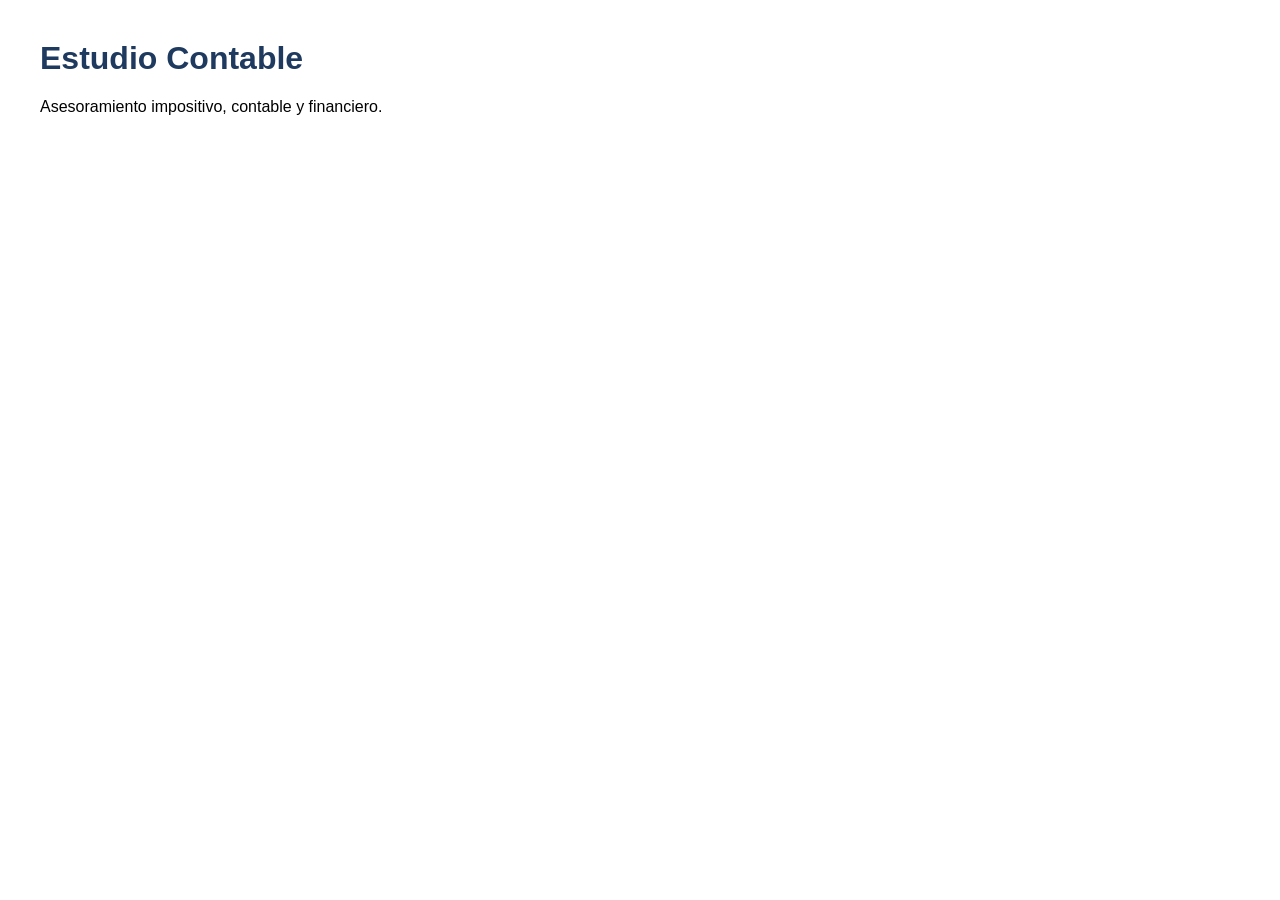
==== index.html @ 657aca86 "Base structure separated HTML CSS JS" ====
<!doctype html>
<html lang="es">
  <head>
    <meta charset="UTF-8" />
    <meta name="viewport" content="width=device-width, initial-scale=1.0" />
    <title>Estudio Contable</title>
    <link rel="stylesheet" href="styles.css" />
  </head>
  <body>
    <main>
      <h1>Estudio Contable</h1>
      <p>Asesoramiento impositivo, contable y financiero.</p>
    </main>
    <script src="script.js"></script>
  </body>
</html>
---- styles.css ----
body {
  font-family: Arial, sans-serif;
  margin: 40px;
}

h1 {
  color: #1f3a5f;
}
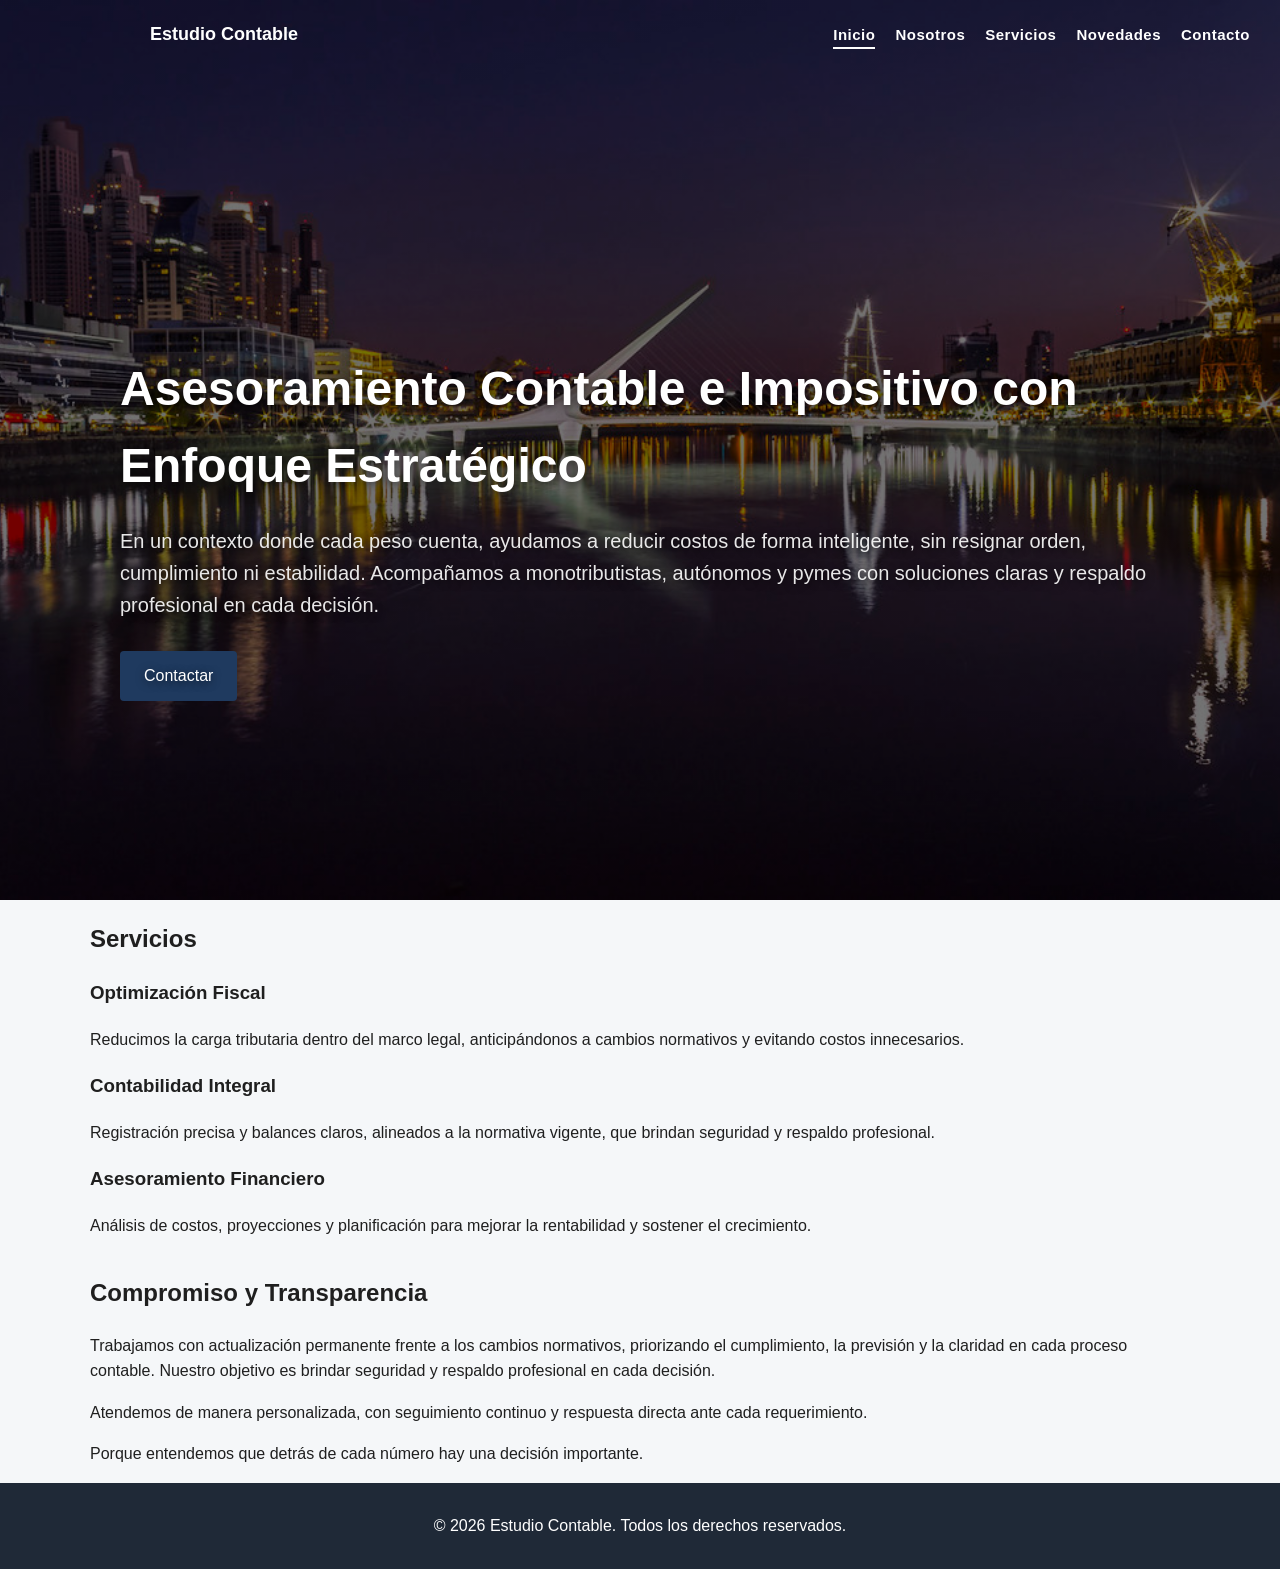
==== commit 583c9f72: "fix: corrección de rutas relativas entre index y páginas internas" ====
--- a/index.html
+++ b/index.html
@@ -3,14 +3,99 @@
   <head>
     <meta charset="UTF-8" />
     <meta name="viewport" content="width=device-width, initial-scale=1.0" />
-    <title>Estudio Contable</title>
-    <link rel="stylesheet" href="styles.css" />
+    <title>Estudio Contable | Asesoramiento Impositivo y Financiero</title>
+    <meta
+      name="description"
+      content="Estudio contable especializado en asesoramiento impositivo y financiero profesional."
+    />
+    <link rel="icon" href="favicon.ico" />
+    <link rel="stylesheet" href="css/styles.css" />
   </head>
-  <body>
-    <main>
-      <h1>Estudio Contable</h1>
-      <p>Asesoramiento impositivo, contable y financiero.</p>
+  <body class="home">
+    <!-- ===== HEADER ===== -->
+
+    <header>
+      <nav class="container">
+        <div class="logo">Estudio Contable</div>
+        <ul>
+          <li><a href="index.html" class="active">Inicio</a></li>
+          <li><a href="html/nosotros.html">Nosotros</a></li>
+          <li><a href="html/servicios.html">Servicios</a></li>
+          <li><a href="html/novedades.html">Novedades</a></li>
+          <li><a href="html/contacto.html">Contacto</a></li>
+        </ul>
+      </nav>
+    </header>
+    <!-- ===== CONTENIDO PRINCIPAL ===== -->
+
+    <main class="hero">
+      <div class="container">
+        <h1>Asesoramiento Contable e Impositivo con Enfoque Estratégico</h1>
+        <p>
+          En un contexto donde cada peso cuenta, ayudamos a reducir costos de
+          forma inteligente, sin resignar orden, cumplimiento ni estabilidad.
+          Acompañamos a monotributistas, autónomos y pymes con soluciones claras
+          y respaldo profesional en cada decisión.
+        </p>
+        <a href="html/contacto.html" class="btn">Contactar</a>
+      </div>
     </main>
-    <script src="script.js"></script>
+    <section class="services">
+      <div class="container">
+        <h2>Servicios</h2>
+        <div class="services-grid">
+          <div class="service-card">
+            <h3>Optimización Fiscal</h3>
+            <p>
+              Reducimos la carga tributaria dentro del marco legal,
+              anticipándonos a cambios normativos y evitando costos
+              innecesarios.
+            </p>
+          </div>
+          <div class="service-card">
+            <h3>Contabilidad Integral</h3>
+            <p>
+              Registración precisa y balances claros, alineados a la normativa
+              vigente, que brindan seguridad y respaldo profesional.
+            </p>
+          </div>
+          <div class="service-card">
+            <h3>Asesoramiento Financiero</h3>
+            <p>
+              Análisis de costos, proyecciones y planificación para mejorar la
+              rentabilidad y sostener el crecimiento.
+            </p>
+          </div>
+        </div>
+      </div>
+    </section>
+    <section class="commitment">
+      <div class="container">
+        <h2>Compromiso y Transparencia</h2>
+        <p>
+          Trabajamos con actualización permanente frente a los cambios
+          normativos, priorizando el cumplimiento, la previsión y la claridad en
+          cada proceso contable. Nuestro objetivo es brindar seguridad y
+          respaldo profesional en cada decisión.
+        </p>
+        <p>
+          Atendemos de manera personalizada, con seguimiento continuo y
+          respuesta directa ante cada requerimiento.
+        </p>
+        <p>
+          Porque entendemos que detrás de cada número hay una decisión
+          importante.
+        </p>
+      </div>
+    </section>
+
+    <!-- ===== FOOTER ===== -->
+
+    <footer>
+      <div class="container">
+        <p>© 2026 Estudio Contable. Todos los derechos reservados.</p>
+      </div>
+    </footer>
+    <script src="js/script.js"></script>
   </body>
 </html>
--- a/css/styles.css
+++ b/css/styles.css
@@ -0,0 +1,264 @@
+/* =========================
+   BASE GLOBAL
+========================= */
+
+body {
+  margin: 0;
+  font-family: Arial, sans-serif;
+  color: #1f1f1f;
+  background-color: #f5f7f9;
+  line-height: 1.6;
+
+  display: flex;
+  flex-direction: column;
+  min-height: 100vh;
+}
+
+html,
+body {
+  overflow-x: hidden;
+}
+
+.container {
+  max-width: 1100px;
+  margin: 0 auto;
+  padding: 0 60px;
+}
+
+main {
+  flex: 1;
+}
+
+/* =========================
+   HEADER
+========================= */
+
+header {
+  padding: 20px 60px;
+  width: 100%;
+  z-index: 10;
+}
+
+/* Flotante solo en Home y Contacto */
+.home header,
+.contact header {
+  position: absolute;
+  top: 0;
+  left: 0;
+  background: transparent;
+}
+
+/* Sólido en páginas internas */
+body:not(.home):not(.contact) header {
+  position: relative;
+  background: #1f2937;
+}
+
+nav {
+  display: flex;
+  justify-content: space-between;
+  align-items: center;
+}
+
+nav ul {
+  list-style: none;
+  display: flex;
+  gap: 20px;
+  margin: 0;
+  padding: 0;
+}
+
+/* Links blancos siempre */
+nav a {
+  text-decoration: none;
+  color: white;
+  font-weight: 600;
+  font-size: 15px;
+  letter-spacing: 0.5px;
+  transition: border-bottom 0.3s ease;
+}
+
+nav a:hover,
+nav a.active {
+  border-bottom: 2px solid white;
+  padding-bottom: 4px;
+}
+
+.logo {
+  font-weight: 700;
+  font-size: 18px;
+  color: white;
+}
+
+/* =========================
+   HERO HOME
+========================= */
+
+.hero {
+  min-height: 100vh;
+  display: flex;
+  align-items: center;
+  padding: 0 60px;
+  color: white;
+  text-shadow: 0 2px 8px rgba(0, 0, 0, 0.6);
+  background:
+    linear-gradient(rgba(0, 0, 0, 0.55), rgba(0, 0, 0, 0.55)),
+    url("../assets/images/ciudad.jpg") center/cover no-repeat;
+}
+
+.hero .container {
+  margin-top: 120px;
+}
+
+.hero h1 {
+  font-size: 48px;
+  margin-bottom: 20px;
+}
+
+.hero p {
+  font-size: 20px;
+  margin-bottom: 30px;
+  color: rgba(255, 255, 255, 0.9);
+}
+
+/* =========================
+   PÁGINAS INTERNAS
+========================= */
+
+.page {
+  padding: 160px 0 80px 0;
+}
+
+.page h1 {
+  font-size: 42px;
+  margin-bottom: 30px;
+}
+
+.page p,
+.page li {
+  font-size: 18px;
+  line-height: 1.6;
+}
+
+/* =========================
+   BOTONES
+========================= */
+
+.btn {
+  display: inline-block;
+  padding: 12px 24px;
+  background-color: #1f3a5f;
+  color: white;
+  text-decoration: none;
+  border-radius: 4px;
+  transition: background-color 0.3s ease;
+}
+
+.btn:hover {
+  background-color: #162b47;
+}
+
+/* =========================
+   NOVEDADES
+========================= */
+
+.news-item {
+  margin-top: 40px;
+  background: white;
+  padding: 25px;
+  border-radius: 6px;
+  box-shadow: 0 4px 12px rgba(0, 0, 0, 0.05);
+  opacity: 0;
+  transform: translateY(15px);
+  transition:
+    opacity 0.4s ease,
+    transform 0.4s ease;
+}
+
+.news-item.visible {
+  opacity: 1;
+  transform: translateY(0);
+}
+
+.news-item + .news-item {
+  margin-top: 30px;
+}
+
+.news-item h2 {
+  color: #1f3a5f;
+}
+
+.news-date {
+  display: block;
+  font-size: 14px;
+  color: #777;
+  margin-bottom: 8px;
+}
+
+.news-item a {
+  color: #1f3a5f;
+  text-decoration: none;
+  font-weight: 600;
+}
+
+.news-item a:hover {
+  text-decoration: underline;
+}
+
+.news-image {
+  width: 100%;
+  height: 180px;
+  object-fit: cover;
+  border-radius: 6px 6px 0 0;
+  margin-bottom: 15px;
+}
+
+/* =========================
+   CONTACTO
+========================= */
+
+.contact-hero {
+  min-height: 100vh;
+  display: flex;
+  align-items: center;
+  justify-content: center;
+  padding: 160px 20px 40px 20px;
+  background:
+    linear-gradient(rgba(0, 0, 0, 0.65), rgba(0, 0, 0, 0.65)),
+    url("../assets/images/ciudad.jpg") center/cover no-repeat;
+}
+
+.contact-box {
+  background: #1f2937;
+  color: white;
+  padding: 40px;
+  border-radius: 8px;
+  max-width: 600px;
+  width: 100%;
+}
+
+.contact-box input,
+.contact-box textarea {
+  width: 100%;
+  padding: 12px;
+  margin-bottom: 15px;
+  border: 1px solid #374151;
+  background: #111827;
+  color: white;
+  border-radius: 4px;
+}
+
+/* =========================
+   FOOTER
+========================= */
+
+footer {
+  background-color: #1f2937;
+  color: white;
+  padding: 30px 0;
+  text-align: center;
+}
+
+footer p {
+  margin: 0;
+}
